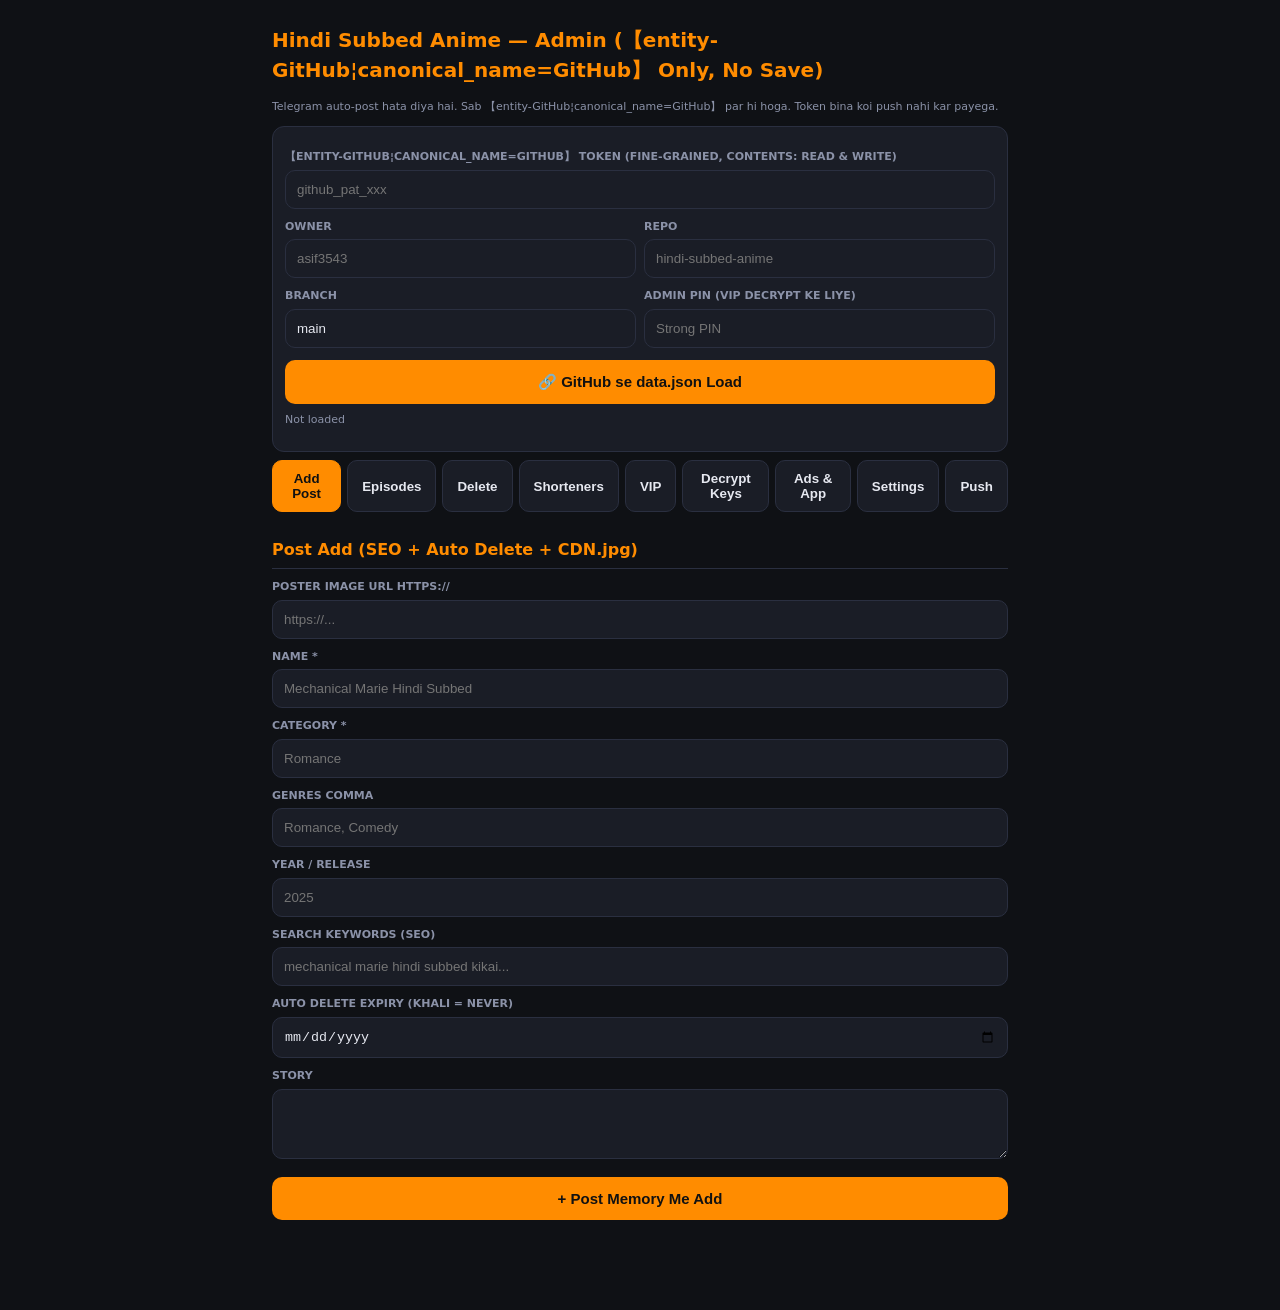
==== admin.html @ 1129910f "Create admin.html" ====
<!DOCTYPE html>
<html lang="hi"><head><meta charset="utf-8">
<meta name="viewport" content="width=device-width,initial-scale=1">
<title>Admin - Hindi Subbed Anime - 【entity-GitHub¦canonical_name=GitHub】 Only</title>
<meta name="robots" content="noindex, nofollow">
<style>
:root{--bg:#0f1115;--pn:#1a1d26;--ln:#2a2f40;--tx:#e6e8f0;--mu:#8b92a8;--ac:#ff8c00;--ok:#22c55e;--rd:#ef4444}
*{box-sizing:border-box}body{margin:0;background:var(--bg);color:var(--tx);font:14px/1.5 system-ui}
.w{max-width:760px;margin:auto;padding:12px 12px 90px}
h1{font-size:20px;color:var(--ac)}h2{font-size:16px;color:var(--ac);border-bottom:1px solid var(--ln);padding-bottom:6px;margin:18px 0 8px}
label{display:block;margin:10px 0 4px;color:var(--mu);font-size:11px;font-weight:700;text-transform:uppercase}
input,select,textarea{width:100%;background:var(--pn);border:1px solid var(--ln);color:var(--tx);border-radius:10px;padding:11px;outline:none}
textarea{min-height:70px}
button{border:0;border-radius:10px;padding:10px 14px;font-weight:700;cursor:pointer}
.btn{background:var(--pn);border:1px solid var(--ln);color:var(--tx)}
.btn.on{background:var(--ac);color:#111;border-color:var(--ac)}
.go{background:var(--ac);color:#111;width:100%;margin-top:12px;padding:13px;font-size:15px}
.go2{background:var(--ok);color:#111;width:100%;margin-top:12px;padding:14px}
.danger{background:transparent;color:var(--rd);border:1px solid var(--rd);padding:6px 10px;font-size:12px}
.grid2{display:grid;grid-template-columns:1fr 1fr;gap:8px}
.row{display:flex;justify-content:space-between;align-items:center;gap:8px;padding:10px;border:1px solid var(--ln);background:var(--pn);border-radius:10px;margin-top:8px}
.tabs{display:flex;gap:6px;overflow-x:auto;padding:8px 0;position:sticky;top:0;background:var(--bg);z-index:5}
.p{display:none}.p.on{display:block}
#log{position:fixed;left:12px;right:12px;bottom:12px;background:#111;padding:12px;border-radius:12px;border:1px solid var(--ln);display:none;z-index:99;white-space:pre-wrap}
</style></head><body><div class="w">

<h1>Hindi Subbed Anime — Admin (【entity-GitHub¦canonical_name=GitHub】 Only, No Save)</h1>
<p style="color:var(--mu);font-size:11px">Telegram auto-post hata diya hai. Sab 【entity-GitHub¦canonical_name=GitHub】 par hi hoga. Token bina koi push nahi kar payega.</p>

<div style="background:var(--pn);border:1px solid var(--ln);border-radius:12px;padding:12px">
<label>【entity-GitHub¦canonical_name=GitHub】 Token (Fine-grained, Contents: Read & Write)</label>
<input id="ghTok" type="password" placeholder="github_pat_xxx">
<div class="grid2">
<div><label>Owner</label><input id="ghOwn" placeholder="asif3543"></div>
<div><label>Repo</label><input id="ghRepo" placeholder="hindi-subbed-anime"></div>
</div>
<div class="grid2">
<div><label>Branch</label><input id="ghBr" value="main"></div>
<div><label>Admin PIN (VIP decrypt ke liye)</label><input id="adPin" type="password" placeholder="Strong PIN"></div>
</div>
<button class="go" id="btnLoad" onclick="loadFromGithub()">🔗 GitHub se data.json Load</button>
<p id="status" style="color:var(--mu);font-size:11px;margin-top:8px">Not loaded</p>
</div>

<div class="tabs">
<button data-t="post" class="btn on" onclick="tab('post')">Add Post</button>
<button data-t="ep" class="btn" onclick="tab('ep')">Episodes</button>
<button data-t="del" class="btn" onclick="tab('del')">Delete</button>
<button data-t="sh" class="btn" onclick="tab('sh')">Shorteners</button>
<button data-t="vip" class="btn" onclick="tab('vip')">VIP</button>
<button data-t="dk" class="btn" onclick="tab('dk')">Decrypt Keys</button>
<button data-t="ads" class="btn" onclick="tab('ads')">Ads & App</button>
<button data-t="set" class="btn" onclick="tab('set')">Settings</button>
<button data-t="push" class="btn" onclick="tab('push')">Push</button>
</div>

<div class="p on" id="t-post">
<h2>Post Add (SEO + Auto Delete + CDN.jpg)</h2>
<label>Poster Image URL https://</label><input id="pImg" placeholder="https://...">
<label>Name *</label><input id="pName" placeholder="Mechanical Marie Hindi Subbed">
<label>Category *</label><input id="pCat" placeholder="Romance">
<label>Genres comma</label><input id="pGen" placeholder="Romance, Comedy">
<label>Year / Release</label><input id="pYr" placeholder="2025">
<label>Search Keywords (SEO)</label><input id="pKeys" placeholder="mechanical marie hindi subbed kikai...">
<label>Auto Delete Expiry (khali = never)</label><input id="pExp" type="date">
<label>Story</label><textarea id="pSt"></textarea>
<button class="go" onclick="addPost()">+ Post Memory Me Add</button>
<div id="plist"></div>
</div>

<div class="p" id="t-ep">
<h2>Episode Add (D1 Migration jaisa)</h2>
<input id="eSearch" placeholder="Search post..." oninput="renderEpSel()" style="margin-bottom:6px">
<select id="eP"></select>
<div class="grid2">
<div><label>Season</label><input id="eS" value="01"></div>
<div><label>Episode Label *</label><input id="eN" placeholder="01"></div>
</div>
<label>Quality</label><select id="eQl"><option>FHD</option><option selected>HD</option><option>SD</option></select>
<label>Play Link (optional)</label><input id="ePl" placeholder="https://...">
<label>Play Password (lock)</label><input id="ePw" placeholder="khali = no lock">
<label>Real Download Link * (public nahi jayega, pd encrypted banega)</label><input id="eDl" placeholder="https://drive.google.com/...">
<button class="go" id="btnEp" onclick="addEpisode()">+ Episode Add + Short Auto</button>
</div>

<div class="p" id="t-del">
<h2>Delete</h2>
<div id="dlist"></div>
</div>

<div class="p" id="t-sh">
<h2>Shorteners - Max 3 (Session only)</h2>
<div class="grid2">
<div><label>Domain</label><input id="sD" placeholder="gplinks.com"></div>
<div><label>API Key</label><input id="sK"></div>
</div>
<button class="go" onclick="addSh()">+ Add Shortener</button>
<div id="slist"></div>
</div>

<div class="p" id="t-vip">
<h2>VIP Pass</h2>
<div class="grid2">
<div><label>Gmail *</label><input id="vE" placeholder="user@gmail.com"></div>
<div><label>Passcode *</label><input id="vP"></div>
</div>
<label>Duration</label><select id="vD"><option value="30">30 din</option><option value="90">90 din</option><option value="365">1 saal</option></select>
<button class="go" onclick="addVip()">+ VIP Add</button>
<div id="vlist"></div>
</div>

<div class="p" id="t-dk">
<h2>Decrypt Keys (Paid Play Links)</h2>
<div class="grid2">
<div><label>Password</label><input id="dkPass"></div>
<div><label>Original Link</label><input id="dkLink" placeholder="https://..."></div>
</div>
<button class="go" onclick="addDk()">+ Add Decrypt Key</button>
<div id="dklist"></div>
</div>

<div class="p" id="t-ads">
<h2>Ads & App Link (Pop-up ads)</h2>
<label>Header Ad Code</label><textarea id="c_head"></textarea>
<label>Body Ad Code (Popunder)</label><textarea id="c_body"></textarea>
<label>Banner Ad Code</label><textarea id="c_ban"></textarea>
<label>APK Link</label><input id="c_apk" placeholder="https://...">
</div>

<div class="p" id="t-set">
<h2>Settings (Telegram post hata diya)</h2>
<label>Telegram Channel Link (display)</label><input id="c_tg" placeholder="https://t.me/...">
<label>Group Link</label><input id="c_gr">
<label>Website Link</label><input id="c_web">
<label>Instagram</label><input id="c_ig">
<label>YouTube</label><input id="c_yt">
<label>Site Name</label><input id="c_site" value="Hindi Subbed Anime">
</div>

<div class="p" id="t-push">
<h2>Push to GitHub - data/data.json</h2>
<p id="pushInfo" style="color:var(--mu);font-size:11px">Load -> Add -> Push</p>
<button class="go2" id="btnPush" onclick="pushToGithub()">🚀 Push Karo</button>
</div>

<div id="log"></div>
</div>

<script>
const $=id=>document.getElementById(id);
const esc=s=>String(s).replace(/[&<>"]/g,c=>({'&':'&amp;','<':'&lt;','>':'&gt;','"':'&quot;'}[c]));
let db={posts:[],vip:[],cfg:{},sh:[],paid:[]}, sha=null, vkCache=null;
const H=async s=>[...new Uint8Array(await crypto.subtle.digest('SHA-256',new TextEncoder().encode(s)))].map(b=>b.toString(16).padStart(2,'0')).join('');
async function getVk(){ const pin=$('adPin').value.trim(); if(!pin) throw new Error('PIN daalo'); if(vkCache) return vkCache; vkCache=await H(pin+'_ASI_VK_2024_SALT'); return vkCache; }
async function enc(t,p){ const e=new TextEncoder(); const s=crypto.getRandomValues(new Uint8Array(16)); const iv=crypto.getRandomValues(new Uint8Array(12)); const k=await crypto.subtle.deriveKey({name:'PBKDF2',salt:s,iterations:100000,hash:'SHA-256'},await crypto.subtle.importKey('raw',e.encode(p),'PBKDF2',false,['deriveKey']),{name:'AES-GCM',length:256},false,['encrypt']); const ct=new Uint8Array(await crypto.subtle.encrypt({name:'AES-GCM',iv},k,e.encode(t))); const all=new Uint8Array(s.length+iv.length+ct.length); all.set(s,0); all.set(iv,s.length); all.set(ct,s.length+iv.length); return btoa(String.fromCharCode(...all)); }
function log(t,ok=true){ const el=$('log'); el.textContent=t; el.style.display='block'; el.style.borderColor=ok?'#22c55e':'#ef4444'; setTimeout(()=>el.style.display='none',6000); }
function tab(t){ document.querySelectorAll('.p').forEach(e=>e.classList.toggle('on',e.id==='t-'+t)); document.querySelectorAll('.tabs button').forEach(b=>b.classList.toggle('on',b.dataset.t===t)); }
async function loadFromGithub(){
  const tok=$('ghTok').value.trim(), own=$('ghOwn').value.trim(), repo=$('ghRepo').value.trim(), br=$('ghBr').value.trim()||'main';
  if(!tok||!own||!repo) return log('Token Owner Repo bharo',false);
  $('btnLoad').disabled=true; $('status').textContent='Loading...';
  try{
    const r=await fetch(`https://api.github.com/repos/${own}/${repo}/contents/data/data.json?ref=${br}`,{headers:{Authorization:`Bearer ${tok}`,Accept:'application/vnd.github.v3+json'}});
    if(r.status===404){ db={posts:[],vip:[],cfg:{},sh:[],paid:[]}; sha=null; $('status').textContent='data/data.json nahi mila, naya banega'; log('Fresh start'); }
    else{ if(!r.ok) throw new Error(await r.text()); const j=await r.json(); sha=j.sha; const raw=atob(j.content.replace(/\n/g,'')); const content=JSON.parse(decodeURIComponent(escape(raw))); db.posts=content.posts||[]; db.vip=content.vip||[]; db.cfg=content.cfg||{}; db.paid=content.paid||[]; ['head','body','ban','apk','tg','gr','web','ig','yt','site'].forEach(k=>{ if($('c_'+k)) $('c_'+k).value=db.cfg[k]||''; }); $('status').textContent=`Loaded ${db.posts.length} posts`; log('Loaded'); }
  }catch(e){ log('Fail: '+e.message,false); } $('btnLoad').disabled=false; renderAll();
}
function renderAll(){ $('plist').innerHTML=db.posts.map(p=>`<div class="row"><div><b>${esc(p.name)}</b><br><small>${esc(p.cat)} • ${p.eps.length} eps</small></div></div>`).join(''); renderEpSel(); }
function renderEpSel(){ const q=$('eSearch')?$('eSearch').value.toLowerCase():''; const filtered=db.posts.filter(p=>p.name.toLowerCase().includes(q)); $('eP').innerHTML=filtered.map(p=>`<option value="${p.id}">${esc(p.name)}</option>`).join(''); }
function addSh(){ const d=$('sD').value.trim().replace(/^https?:\/\//,'').replace(/\/.*/,''); const k=$('sK').value.trim(); if(!d||!k) return log('Domain+Key',false); if(db.sh.length>=3) return log('Max 3',false); db.sh.push({d,k}); $('sD').value=$('sK').value=''; log('Added'); }
function addPost(){
  const name=$('pName').value.trim(); if(!name) return log('Name required',false);
  const exp=$('pExp').value? new Date($('pExp').value).getTime() : 0;
  db.posts.unshift({id:Date.now().toString(36),img:$('pImg').value.trim(),name,cat:$('pCat').value.trim(),gen:$('pGen').value.split(',').map(s=>s.trim()).filter(Boolean),yr:$('pYr').value.trim(),keywords:$('pKeys').value.trim(),expiry:exp,story:$('pSt').value.trim(),updated:Date.now(),eps:[]});
  log('Post added'); renderAll();
}
async function addEpisode(){
  const post=db.posts.find(x=>x.id===$('eP').value); if(!post) return log('Post select karo',false);
  const real=$('eDl').value.trim(); if(!real) return log('Real DL daalo',false);
  if(!db.sh.length) return log('Shortener add karo pehle',false);
  const vk=await getVk();
  const shorts=[];
  for(const s of db.sh){ try{ const r=await fetch(`https://${s.d}/api?api=${encodeURIComponent(s.k)}&url=${encodeURIComponent('https://'+location.host+'/verify.html?ep='+Date.now())}`); const j=await r.json(); const l=j.shortenedUrl||j.short_url; if(l) shorts.push(l); }catch(e){} }
  const pd=await enc(real, await H('Hindi Subbed Anime_VK_BULLETPROOF_2024'));
  let play=$('ePl').value.trim(), lock=0; if(play && $('ePw').value.trim()){ play=await enc(play, $('ePw').value.trim()); lock=1; }
  post.eps.push({id:Date.now().toString(36),s:$('eS').value.trim()||'01',n:$('eN').value.trim(),q:$('eQl').value,play,lock,pd,short:shorts.length?shorts:['https://gplinks.com/demo']});
  log('Episode added'); $('eN').value=$('eDl').value='';
}
async function addVip(){ const email=$('vE').value.trim().toLowerCase(), pass=$('vP').value.trim(); if(!email||!pass) return log('Gmail+Passcode',false); const vk=await getVk(); const k=await enc(vk, pass); const h=await H(pass); db.vip.push({email,h,k,exp:Date.now()+parseInt($('vD').value)*86400000}); log('VIP added'); }
function addDk(){ const p=$('dkPass').value.trim(), l=$('dkLink').value.trim(); if(!p||!l) return log('Pass+Link',false); db.paid.push({password:p,original_link:l}); log('Decrypt key added'); }
async function pushToGithub(){
  const tok=$('ghTok').value.trim(), own=$('ghOwn').value.trim(), repo=$('ghRepo').value.trim(), br=$('ghBr').value.trim()||'main';
  if(!tok||!own||!repo) return log('GitHub details bharo',false);
  ['head','body','ban','apk','tg','gr','web','ig','yt','site'].forEach(k=>{ const el=$('c_'+k); if(el) db.cfg[k]=el.value.trim(); });
  $('btnPush').disabled=true; log('Pushing...',true);
  try{
    const pub={posts:db.posts.map(p=>{ const {eps,...rest}=p; return {...rest, eps: eps.map(({dl,...e})=>e)}; }), vip:db.vip, cfg:db.cfg, paid:db.paid};
    const jsonStr=JSON.stringify(pub,null,2);
    const content=btoa(unescape(encodeURIComponent(jsonStr)));
    const body={message:`update ${new Date().toISOString()}`,content,branch:br}; if(sha) body.sha=sha;
    const r=await fetch(`https://api.github.com/repos/${own}/${repo}/contents/data/data.json`,{method:'PUT',headers:{Authorization:`Bearer ${tok}`,Accept:'application/vnd.github.v3+json'},body:JSON.stringify(body)});
    if(!r.ok) throw new Error(await r.text()); const j=await r.json(); sha=j.content.sha; log(`Pushed SHA ${sha.slice(0,7)}`,true);
  }catch(e){ log('Push fail: '+e.message,false); } $('btnPush').disabled=false;
}
</script></body></html>
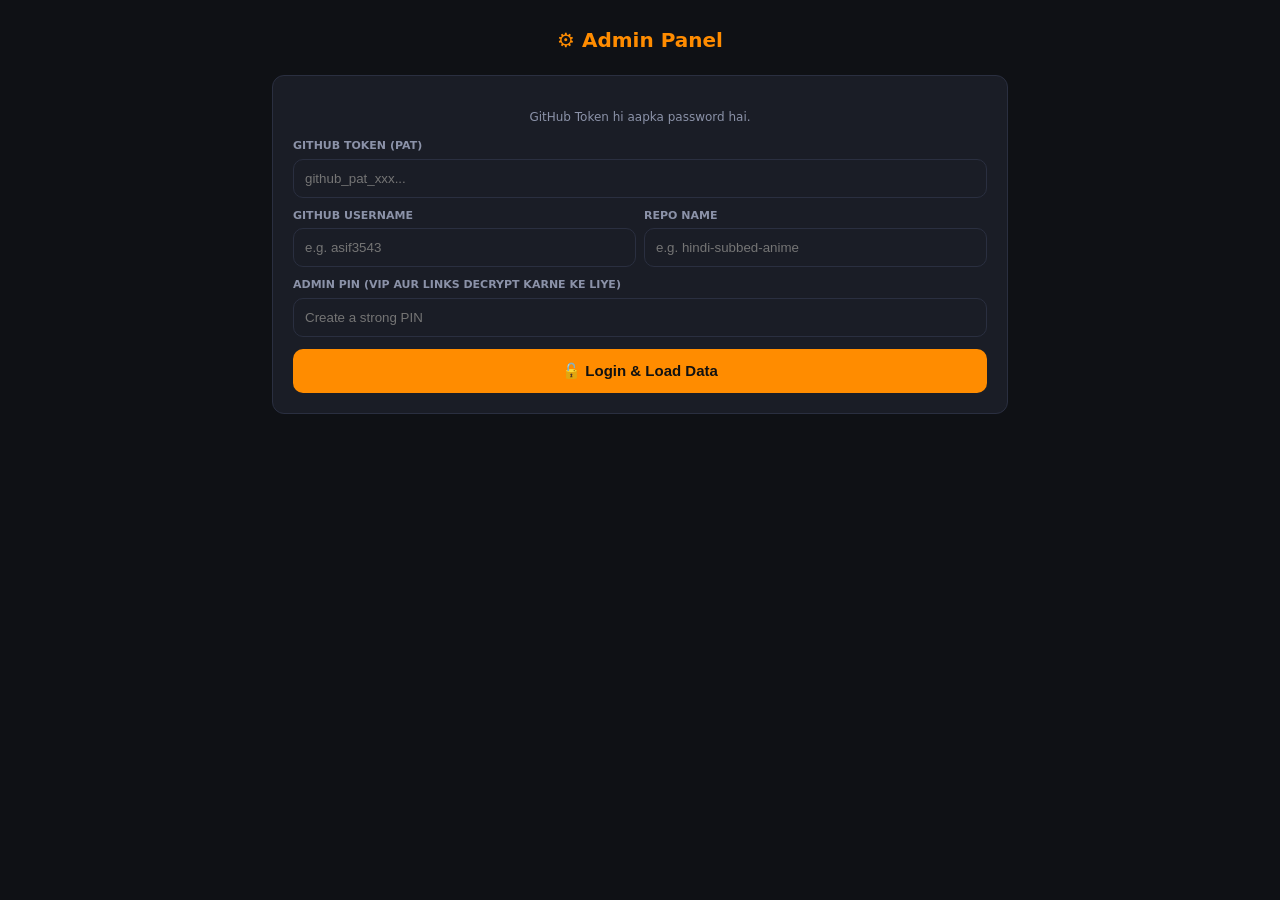
==== commit 15b45759: "Update admin.html" ====
--- a/admin.html
+++ b/admin.html
@@ -1,13 +1,14 @@
 <!DOCTYPE html>
 <html lang="hi"><head><meta charset="utf-8">
 <meta name="viewport" content="width=device-width,initial-scale=1">
-<title>Admin - Hindi Subbed Anime - 【entity-GitHub¦canonical_name=GitHub】 Only</title>
+<title>Admin - Hindi Subbed</title>
 <meta name="robots" content="noindex, nofollow">
 <style>
 :root{--bg:#0f1115;--pn:#1a1d26;--ln:#2a2f40;--tx:#e6e8f0;--mu:#8b92a8;--ac:#ff8c00;--ok:#22c55e;--rd:#ef4444}
 *{box-sizing:border-box}body{margin:0;background:var(--bg);color:var(--tx);font:14px/1.5 system-ui}
 .w{max-width:760px;margin:auto;padding:12px 12px 90px}
-h1{font-size:20px;color:var(--ac)}h2{font-size:16px;color:var(--ac);border-bottom:1px solid var(--ln);padding-bottom:6px;margin:18px 0 8px}
+h1{font-size:20px;color:var(--ac);text-align:center;}
+h2{font-size:16px;color:var(--ac);border-bottom:1px solid var(--ln);padding-bottom:6px;margin:18px 0 8px}
 label{display:block;margin:10px 0 4px;color:var(--mu);font-size:11px;font-weight:700;text-transform:uppercase}
 input,select,textarea{width:100%;background:var(--pn);border:1px solid var(--ln);color:var(--tx);border-radius:10px;padding:11px;outline:none}
 textarea{min-height:70px}
@@ -16,131 +17,119 @@
 .btn.on{background:var(--ac);color:#111;border-color:var(--ac)}
 .go{background:var(--ac);color:#111;width:100%;margin-top:12px;padding:13px;font-size:15px}
 .go2{background:var(--ok);color:#111;width:100%;margin-top:12px;padding:14px}
-.danger{background:transparent;color:var(--rd);border:1px solid var(--rd);padding:6px 10px;font-size:12px}
 .grid2{display:grid;grid-template-columns:1fr 1fr;gap:8px}
 .row{display:flex;justify-content:space-between;align-items:center;gap:8px;padding:10px;border:1px solid var(--ln);background:var(--pn);border-radius:10px;margin-top:8px}
 .tabs{display:flex;gap:6px;overflow-x:auto;padding:8px 0;position:sticky;top:0;background:var(--bg);z-index:5}
 .p{display:none}.p.on{display:block}
-#log{position:fixed;left:12px;right:12px;bottom:12px;background:#111;padding:12px;border-radius:12px;border:1px solid var(--ln);display:none;z-index:99;white-space:pre-wrap}
+#log{position:fixed;left:12px;right:12px;bottom:12px;background:#111;padding:12px;border-radius:12px;border:1px solid var(--ln);display:none;z-index:99;white-space:pre-wrap;text-align:center;font-weight:bold;}
+#appBody{display:none;}
 </style></head><body><div class="w">
 
-<h1>Hindi Subbed Anime — Admin (【entity-GitHub¦canonical_name=GitHub】 Only, No Save)</h1>
-<p style="color:var(--mu);font-size:11px">Telegram auto-post hata diya hai. Sab 【entity-GitHub¦canonical_name=GitHub】 par hi hoga. Token bina koi push nahi kar payega.</p>
-
-<div style="background:var(--pn);border:1px solid var(--ln);border-radius:12px;padding:12px">
-<label>【entity-GitHub¦canonical_name=GitHub】 Token (Fine-grained, Contents: Read & Write)</label>
-<input id="ghTok" type="password" placeholder="github_pat_xxx">
-<div class="grid2">
-<div><label>Owner</label><input id="ghOwn" placeholder="asif3543"></div>
-<div><label>Repo</label><input id="ghRepo" placeholder="hindi-subbed-anime"></div>
+<h1>⚙️ Admin Panel</h1>
+
+<!-- LOGIN SECTION -->
+<div id="loginSection" style="background:var(--pn);border:1px solid var(--ln);border-radius:12px;padding:20px;margin-top:20px;">
+  <p style="color:var(--mu);font-size:12px;text-align:center">GitHub Token hi aapka password hai.</p>
+  <label>GitHub Token (PAT)</label>
+  <input id="ghTok" type="password" placeholder="github_pat_xxx...">
+  <div class="grid2">
+    <div><label>GitHub Username</label><input id="ghOwn" placeholder="e.g. asif3543"></div>
+    <div><label>Repo Name</label><input id="ghRepo" placeholder="e.g. hindi-subbed-anime"></div>
+  </div>
+  <label>Admin PIN (VIP aur Links Decrypt karne ke liye)</label>
+  <input id="adPin" type="password" placeholder="Create a strong PIN">
+  
+  <button class="go" id="btnLoad" onclick="loadFromGithub()">🔓 Login & Load Data</button>
 </div>
-<div class="grid2">
-<div><label>Branch</label><input id="ghBr" value="main"></div>
-<div><label>Admin PIN (VIP decrypt ke liye)</label><input id="adPin" type="password" placeholder="Strong PIN"></div>
-</div>
-<button class="go" id="btnLoad" onclick="loadFromGithub()">🔗 GitHub se data.json Load</button>
-<p id="status" style="color:var(--mu);font-size:11px;margin-top:8px">Not loaded</p>
-</div>
-
-<div class="tabs">
-<button data-t="post" class="btn on" onclick="tab('post')">Add Post</button>
-<button data-t="ep" class="btn" onclick="tab('ep')">Episodes</button>
-<button data-t="del" class="btn" onclick="tab('del')">Delete</button>
-<button data-t="sh" class="btn" onclick="tab('sh')">Shorteners</button>
-<button data-t="vip" class="btn" onclick="tab('vip')">VIP</button>
-<button data-t="dk" class="btn" onclick="tab('dk')">Decrypt Keys</button>
-<button data-t="ads" class="btn" onclick="tab('ads')">Ads & App</button>
-<button data-t="set" class="btn" onclick="tab('set')">Settings</button>
-<button data-t="push" class="btn" onclick="tab('push')">Push</button>
-</div>
-
-<div class="p on" id="t-post">
-<h2>Post Add (SEO + Auto Delete + CDN.jpg)</h2>
-<label>Poster Image URL https://</label><input id="pImg" placeholder="https://...">
-<label>Name *</label><input id="pName" placeholder="Mechanical Marie Hindi Subbed">
-<label>Category *</label><input id="pCat" placeholder="Romance">
-<label>Genres comma</label><input id="pGen" placeholder="Romance, Comedy">
-<label>Year / Release</label><input id="pYr" placeholder="2025">
-<label>Search Keywords (SEO)</label><input id="pKeys" placeholder="mechanical marie hindi subbed kikai...">
-<label>Auto Delete Expiry (khali = never)</label><input id="pExp" type="date">
-<label>Story</label><textarea id="pSt"></textarea>
-<button class="go" onclick="addPost()">+ Post Memory Me Add</button>
-<div id="plist"></div>
-</div>
-
-<div class="p" id="t-ep">
-<h2>Episode Add (D1 Migration jaisa)</h2>
-<input id="eSearch" placeholder="Search post..." oninput="renderEpSel()" style="margin-bottom:6px">
-<select id="eP"></select>
-<div class="grid2">
-<div><label>Season</label><input id="eS" value="01"></div>
-<div><label>Episode Label *</label><input id="eN" placeholder="01"></div>
-</div>
-<label>Quality</label><select id="eQl"><option>FHD</option><option selected>HD</option><option>SD</option></select>
-<label>Play Link (optional)</label><input id="ePl" placeholder="https://...">
-<label>Play Password (lock)</label><input id="ePw" placeholder="khali = no lock">
-<label>Real Download Link * (public nahi jayega, pd encrypted banega)</label><input id="eDl" placeholder="https://drive.google.com/...">
-<button class="go" id="btnEp" onclick="addEpisode()">+ Episode Add + Short Auto</button>
-</div>
-
-<div class="p" id="t-del">
-<h2>Delete</h2>
-<div id="dlist"></div>
-</div>
-
-<div class="p" id="t-sh">
-<h2>Shorteners - Max 3 (Session only)</h2>
-<div class="grid2">
-<div><label>Domain</label><input id="sD" placeholder="gplinks.com"></div>
-<div><label>API Key</label><input id="sK"></div>
-</div>
-<button class="go" onclick="addSh()">+ Add Shortener</button>
-<div id="slist"></div>
-</div>
-
-<div class="p" id="t-vip">
-<h2>VIP Pass</h2>
-<div class="grid2">
-<div><label>Gmail *</label><input id="vE" placeholder="user@gmail.com"></div>
-<div><label>Passcode *</label><input id="vP"></div>
-</div>
-<label>Duration</label><select id="vD"><option value="30">30 din</option><option value="90">90 din</option><option value="365">1 saal</option></select>
-<button class="go" onclick="addVip()">+ VIP Add</button>
-<div id="vlist"></div>
-</div>
-
-<div class="p" id="t-dk">
-<h2>Decrypt Keys (Paid Play Links)</h2>
-<div class="grid2">
-<div><label>Password</label><input id="dkPass"></div>
-<div><label>Original Link</label><input id="dkLink" placeholder="https://..."></div>
-</div>
-<button class="go" onclick="addDk()">+ Add Decrypt Key</button>
-<div id="dklist"></div>
-</div>
-
-<div class="p" id="t-ads">
-<h2>Ads & App Link (Pop-up ads)</h2>
-<label>Header Ad Code</label><textarea id="c_head"></textarea>
-<label>Body Ad Code (Popunder)</label><textarea id="c_body"></textarea>
-<label>Banner Ad Code</label><textarea id="c_ban"></textarea>
-<label>APK Link</label><input id="c_apk" placeholder="https://...">
-</div>
-
-<div class="p" id="t-set">
-<h2>Settings (Telegram post hata diya)</h2>
-<label>Telegram Channel Link (display)</label><input id="c_tg" placeholder="https://t.me/...">
-<label>Group Link</label><input id="c_gr">
-<label>Website Link</label><input id="c_web">
-<label>Instagram</label><input id="c_ig">
-<label>YouTube</label><input id="c_yt">
-<label>Site Name</label><input id="c_site" value="Hindi Subbed Anime">
-</div>
-
-<div class="p" id="t-push">
-<h2>Push to GitHub - data/data.json</h2>
-<p id="pushInfo" style="color:var(--mu);font-size:11px">Load -> Add -> Push</p>
-<button class="go2" id="btnPush" onclick="pushToGithub()">🚀 Push Karo</button>
+
+<!-- MAIN ADMIN AREA (Hidden until logged in) -->
+<div id="appBody">
+  <div class="tabs">
+    <button data-t="post" class="btn on" onclick="tab('post')">Add Post</button>
+    <button data-t="ep" class="btn" onclick="tab('ep')">Episodes</button>
+    <button data-t="del" class="btn" onclick="tab('del')">Delete</button>
+    <button data-t="sh" class="btn" onclick="tab('sh')">Shorteners</button>
+    <button data-t="vip" class="btn" onclick="tab('vip')">VIP</button>
+    <button data-t="ads" class="btn" onclick="tab('ads')">Ads & App</button>
+    <button data-t="set" class="btn" onclick="tab('set')">Settings</button>
+    <button data-t="push" class="btn" onclick="tab('push')" style="background:var(--ok);color:#111">🚀 Push</button>
+  </div>
+
+  <div class="p on" id="t-post">
+    <h2>Post Add</h2>
+    <label>Poster Image URL</label><input id="pImg" placeholder="https://...">
+    <label>Anime Name *</label><input id="pName" placeholder="Solo Leveling Hindi Sub">
+    <label>Category *</label><input id="pCat" placeholder="Action">
+    <label>Genres (comma separated)</label><input id="pGen" placeholder="Action, Fantasy">
+    <label>Release Year</label><input id="pYr" placeholder="2024">
+    <label>Story</label><textarea id="pSt"></textarea>
+    <button class="go" onclick="addPost()">+ Add Post</button>
+    <div id="plist"></div>
+  </div>
+
+  <div class="p" id="t-ep">
+    <h2>Add Episode</h2>
+    <input id="eSearch" placeholder="Search post..." oninput="renderEpSel()" style="margin-bottom:6px">
+    <select id="eP"></select>
+    <div class="grid2">
+      <div><label>Season</label><input id="eS" value="01"></div>
+      <div><label>Episode No *</label><input id="eN" placeholder="01"></div>
+    </div>
+    <label>Quality</label><select id="eQl"><option>FHD</option><option selected>HD</option><option>SD</option></select>
+    <label>Play Link (Optional)</label><input id="ePl" placeholder="https://...">
+    <label>Play Password (Optional)</label><input id="ePw" placeholder="Leave blank if no lock">
+    <label>Real Download Link (Google Drive etc.) *</label><input id="eDl" placeholder="https://...">
+    <button class="go" id="btnEp" onclick="addEpisode()">+ Add Episode (Auto Shortener)</button>
+  </div>
+
+  <div class="p" id="t-del">
+    <h2>Delete Posts</h2>
+    <div id="dlist"></div>
+  </div>
+
+  <div class="p" id="t-sh">
+    <h2>Shorteners</h2>
+    <div class="grid2">
+      <div><label>Domain</label><input id="sD" placeholder="gplinks.com"></div>
+      <div><label>API Key</label><input id="sK"></div>
+    </div>
+    <button class="go" onclick="addSh()">+ Add Shortener</button>
+    <div id="slist"></div>
+  </div>
+
+  <div class="p" id="t-vip">
+    <h2>Create VIP Pass</h2>
+    <div class="grid2">
+      <div><label>User Gmail *</label><input id="vE" placeholder="user@gmail.com"></div>
+      <div><label>Passcode *</label><input id="vP"></div>
+    </div>
+    <label>Duration</label><select id="vD"><option value="30">30 Days</option><option value="90">90 Days</option><option value="365">1 Year</option></select>
+    <button class="go" onclick="addVip()">+ Add VIP User</button>
+    <div id="vlist"></div>
+  </div>
+
+  <div class="p" id="t-ads">
+    <h2>Ads & APK Link</h2>
+    <label>Header Ad Code</label><textarea id="c_head"></textarea>
+    <label>Body Ad (Popunder)</label><textarea id="c_body"></textarea>
+    <label>Banner Ad (iframe)</label><textarea id="c_ban"></textarea>
+    <label>App APK Link</label><input id="c_apk" placeholder="https://...">
+  </div>
+
+  <div class="p" id="t-set">
+    <h2>Site Settings</h2>
+    <label>Telegram Channel Link</label><input id="c_tg" placeholder="https://t.me/...">
+    <label>Telegram Group</label><input id="c_gr">
+    <label>Website URL</label><input id="c_web">
+    <label>Site Name</label><input id="c_site" value="Hindi Subbed Anime">
+  </div>
+
+  <div class="p" id="t-push">
+    <h2>Save Changes to Live Site</h2>
+    <p style="color:var(--mu);font-size:12px">Jab aap posts add kar lein, toh yahan se PUSH dabayein taaki site live update ho jaye.</p>
+    <button class="go2" id="btnPush" onclick="pushToGithub()">🚀 Push to GitHub (Save Data)</button>
+  </div>
+
 </div>
 
 <div id="log"></div>
@@ -151,55 +140,103 @@
 const esc=s=>String(s).replace(/[&<>"]/g,c=>({'&':'&amp;','<':'&lt;','>':'&gt;','"':'&quot;'}[c]));
 let db={posts:[],vip:[],cfg:{},sh:[],paid:[]}, sha=null, vkCache=null;
 const H=async s=>[...new Uint8Array(await crypto.subtle.digest('SHA-256',new TextEncoder().encode(s)))].map(b=>b.toString(16).padStart(2,'0')).join('');
-async function getVk(){ const pin=$('adPin').value.trim(); if(!pin) throw new Error('PIN daalo'); if(vkCache) return vkCache; vkCache=await H(pin+'_ASI_VK_2024_SALT'); return vkCache; }
+async function getVk(){ const pin=$('adPin').value.trim(); if(!pin) throw new Error('PIN required'); if(vkCache) return vkCache; vkCache=await H(pin+'_ASI_VK_2024_SALT'); return vkCache; }
 async function enc(t,p){ const e=new TextEncoder(); const s=crypto.getRandomValues(new Uint8Array(16)); const iv=crypto.getRandomValues(new Uint8Array(12)); const k=await crypto.subtle.deriveKey({name:'PBKDF2',salt:s,iterations:100000,hash:'SHA-256'},await crypto.subtle.importKey('raw',e.encode(p),'PBKDF2',false,['deriveKey']),{name:'AES-GCM',length:256},false,['encrypt']); const ct=new Uint8Array(await crypto.subtle.encrypt({name:'AES-GCM',iv},k,e.encode(t))); const all=new Uint8Array(s.length+iv.length+ct.length); all.set(s,0); all.set(iv,s.length); all.set(ct,s.length+iv.length); return btoa(String.fromCharCode(...all)); }
-function log(t,ok=true){ const el=$('log'); el.textContent=t; el.style.display='block'; el.style.borderColor=ok?'#22c55e':'#ef4444'; setTimeout(()=>el.style.display='none',6000); }
+function log(t,ok=true){ const el=$('log'); el.textContent=t; el.style.display='block'; el.style.borderColor=ok?'#22c55e':'#ef4444'; setTimeout(()=>el.style.display='none',4000); }
 function tab(t){ document.querySelectorAll('.p').forEach(e=>e.classList.toggle('on',e.id==='t-'+t)); document.querySelectorAll('.tabs button').forEach(b=>b.classList.toggle('on',b.dataset.t===t)); }
+
+// Load Data
 async function loadFromGithub(){
-  const tok=$('ghTok').value.trim(), own=$('ghOwn').value.trim(), repo=$('ghRepo').value.trim(), br=$('ghBr').value.trim()||'main';
-  if(!tok||!own||!repo) return log('Token Owner Repo bharo',false);
-  $('btnLoad').disabled=true; $('status').textContent='Loading...';
+  const tok=$('ghTok').value.trim(), own=$('ghOwn').value.trim(), repo=$('ghRepo').value.trim(), pin=$('adPin').value.trim();
+  if(!tok||!own||!repo||!pin) return log('Saari details aur PIN daaliye',false);
+  $('btnLoad').disabled=true; $('btnLoad').textContent='Verifying...';
   try{
-    const r=await fetch(`https://api.github.com/repos/${own}/${repo}/contents/data/data.json?ref=${br}`,{headers:{Authorization:`Bearer ${tok}`,Accept:'application/vnd.github.v3+json'}});
-    if(r.status===404){ db={posts:[],vip:[],cfg:{},sh:[],paid:[]}; sha=null; $('status').textContent='data/data.json nahi mila, naya banega'; log('Fresh start'); }
-    else{ if(!r.ok) throw new Error(await r.text()); const j=await r.json(); sha=j.sha; const raw=atob(j.content.replace(/\n/g,'')); const content=JSON.parse(decodeURIComponent(escape(raw))); db.posts=content.posts||[]; db.vip=content.vip||[]; db.cfg=content.cfg||{}; db.paid=content.paid||[]; ['head','body','ban','apk','tg','gr','web','ig','yt','site'].forEach(k=>{ if($('c_'+k)) $('c_'+k).value=db.cfg[k]||''; }); $('status').textContent=`Loaded ${db.posts.length} posts`; log('Loaded'); }
-  }catch(e){ log('Fail: '+e.message,false); } $('btnLoad').disabled=false; renderAll();
-}
-function renderAll(){ $('plist').innerHTML=db.posts.map(p=>`<div class="row"><div><b>${esc(p.name)}</b><br><small>${esc(p.cat)} • ${p.eps.length} eps</small></div></div>`).join(''); renderEpSel(); }
-function renderEpSel(){ const q=$('eSearch')?$('eSearch').value.toLowerCase():''; const filtered=db.posts.filter(p=>p.name.toLowerCase().includes(q)); $('eP').innerHTML=filtered.map(p=>`<option value="${p.id}">${esc(p.name)}</option>`).join(''); }
-function addSh(){ const d=$('sD').value.trim().replace(/^https?:\/\//,'').replace(/\/.*/,''); const k=$('sK').value.trim(); if(!d||!k) return log('Domain+Key',false); if(db.sh.length>=3) return log('Max 3',false); db.sh.push({d,k}); $('sD').value=$('sK').value=''; log('Added'); }
+    const r=await fetch(`https://api.github.com/repos/${own}/${repo}/contents/data/data.json`,{headers:{Authorization:`Bearer ${tok}`,Accept:'application/vnd.github.v3+json'}});
+    if(r.status===404){ db={posts:[],vip:[],cfg:{},sh:[],paid:[]}; sha=null; log('Fresh start. Ready!'); }
+    else{ 
+      if(!r.ok) throw new Error("Invalid GitHub Token ya Repo Name"); 
+      const j=await r.json(); sha=j.sha; 
+      const raw=atob(j.content.replace(/\n/g,'')); const content=JSON.parse(decodeURIComponent(escape(raw))); 
+      db.posts=content.posts||[]; db.vip=content.vip||[]; db.cfg=content.cfg||{}; db.sh=content.sh||[];
+      ['head','body','ban','apk','tg','gr','web','site'].forEach(k=>{ if($('c_'+k)) $('c_'+k).value=db.cfg[k]||''; }); 
+      log(`Login Success! ${db.posts.length} posts loaded`); 
+    }
+    // Show Dashboard
+    $('loginSection').style.display='none';
+    $('appBody').style.display='block';
+    renderAll();
+  }catch(e){ log('Login Fail: '+e.message,false); $('btnLoad').textContent='🔓 Login & Load Data'; } 
+  $('btnLoad').disabled=false; 
+}
+
+function renderAll(){ 
+  $('plist').innerHTML=db.posts.map(p=>`<div class="row"><div><b>${esc(p.name)}</b><br><small>${p.eps.length} eps</small></div></div>`).join(''); 
+  renderEpSel(); 
+  $('dlist').innerHTML=db.posts.map((p,i)=>`<div class="row"><div>${esc(p.name)}</div><button class="danger" onclick="delPost(${i})">Delete</button></div>`).join('');
+  $('slist').innerHTML=db.sh.map((s,i)=>`<div class="row"><div>${esc(s.d)}</div><button class="danger" onclick="db.sh.splice(${i},1);renderAll()">Del</button></div>`).join('');
+}
+function renderEpSel(){ const q=$('eSearch').value.toLowerCase(); const filtered=db.posts.filter(p=>p.name.toLowerCase().includes(q)); $('eP').innerHTML=filtered.map(p=>`<option value="${p.id}">${esc(p.name)}</option>`).join(''); }
+
+function delPost(i){ if(confirm('Delete?')){ db.posts.splice(i,1); renderAll(); log('Deleted'); } }
+function addSh(){ const d=$('sD').value.trim().replace(/^https?:\/\//,'').replace(/\/.*/,''); const k=$('sK').value.trim(); if(!d||!k) return; db.sh.push({d,k}); $('sD').value=$('sK').value=''; renderAll(); log('Added'); }
+
 function addPost(){
   const name=$('pName').value.trim(); if(!name) return log('Name required',false);
-  const exp=$('pExp').value? new Date($('pExp').value).getTime() : 0;
-  db.posts.unshift({id:Date.now().toString(36),img:$('pImg').value.trim(),name,cat:$('pCat').value.trim(),gen:$('pGen').value.split(',').map(s=>s.trim()).filter(Boolean),yr:$('pYr').value.trim(),keywords:$('pKeys').value.trim(),expiry:exp,story:$('pSt').value.trim(),updated:Date.now(),eps:[]});
-  log('Post added'); renderAll();
-}
+  db.posts.unshift({id:Date.now().toString(36),img:$('pImg').value.trim(),name,cat:$('pCat').value.trim(),gen:$('pGen').value.split(',').map(s=>s.trim()).filter(Boolean),yr:$('pYr').value.trim(),story:$('pSt').value.trim(),updated:Date.now(),eps:[]});
+  $('pName').value=''; log('Post added'); renderAll();
+}
+
+// FIX: Shortener URL Generation logic
 async function addEpisode(){
   const post=db.posts.find(x=>x.id===$('eP').value); if(!post) return log('Post select karo',false);
   const real=$('eDl').value.trim(); if(!real) return log('Real DL daalo',false);
   if(!db.sh.length) return log('Shortener add karo pehle',false);
+  
+  $('btnEp').textContent = 'Generating Links...';
+  
+  const epId = Date.now().toString(36);
+  const baseUrl = window.location.href.split('/').slice(0,-1).join('/');
+  // VERY IMPORTANT FIX: Target URL with id, ep, and done=1
+  const targetUrl = `${baseUrl}/verify.html?id=${post.id}&ep=${epId}&done=1`;
+  
+  const shorts=[];
+  for(const s of db.sh){ 
+    try{ 
+      const r=await fetch(`https://${s.d}/api?api=${encodeURIComponent(s.k)}&url=${encodeURIComponent(targetUrl)}`); 
+      const j=await r.json(); const l=j.shortenedUrl||j.short_url; 
+      if(l) shorts.push(l); 
+    }catch(e){} 
+  }
+  
+  if(!shorts.length) { $('btnEp').textContent = '+ Add Episode'; return log('Shortener API fail',false); }
+
   const vk=await getVk();
-  const shorts=[];
-  for(const s of db.sh){ try{ const r=await fetch(`https://${s.d}/api?api=${encodeURIComponent(s.k)}&url=${encodeURIComponent('https://'+location.host+'/verify.html?ep='+Date.now())}`); const j=await r.json(); const l=j.shortenedUrl||j.short_url; if(l) shorts.push(l); }catch(e){} }
   const pd=await enc(real, await H('Hindi Subbed Anime_VK_BULLETPROOF_2024'));
   let play=$('ePl').value.trim(), lock=0; if(play && $('ePw').value.trim()){ play=await enc(play, $('ePw').value.trim()); lock=1; }
-  post.eps.push({id:Date.now().toString(36),s:$('eS').value.trim()||'01',n:$('eN').value.trim(),q:$('eQl').value,play,lock,pd,short:shorts.length?shorts:['https://gplinks.com/demo']});
-  log('Episode added'); $('eN').value=$('eDl').value='';
-}
-async function addVip(){ const email=$('vE').value.trim().toLowerCase(), pass=$('vP').value.trim(); if(!email||!pass) return log('Gmail+Passcode',false); const vk=await getVk(); const k=await enc(vk, pass); const h=await H(pass); db.vip.push({email,h,k,exp:Date.now()+parseInt($('vD').value)*86400000}); log('VIP added'); }
-function addDk(){ const p=$('dkPass').value.trim(), l=$('dkLink').value.trim(); if(!p||!l) return log('Pass+Link',false); db.paid.push({password:p,original_link:l}); log('Decrypt key added'); }
+  
+  post.eps.push({id:epId, s:$('eS').value.trim()||'01', n:$('eN').value.trim(), q:$('eQl').value, play, lock, pd, short:shorts});
+  $('eN').value=$('eDl').value=''; $('btnEp').textContent = '+ Add Episode';
+  log('Episode Added Successfully!');
+}
+
+async function addVip(){ const email=$('vE').value.trim().toLowerCase(), pass=$('vP').value.trim(); if(!email||!pass) return; const vk=await getVk(); const k=await enc(vk, pass); const h=await H(pass); db.vip.push({email,h,k,exp:Date.now()+parseInt($('vD').value)*86400000}); log('VIP added'); }
+
 async function pushToGithub(){
-  const tok=$('ghTok').value.trim(), own=$('ghOwn').value.trim(), repo=$('ghRepo').value.trim(), br=$('ghBr').value.trim()||'main';
-  if(!tok||!own||!repo) return log('GitHub details bharo',false);
-  ['head','body','ban','apk','tg','gr','web','ig','yt','site'].forEach(k=>{ const el=$('c_'+k); if(el) db.cfg[k]=el.value.trim(); });
-  $('btnPush').disabled=true; log('Pushing...',true);
+  const tok=$('ghTok').value.trim(), own=$('ghOwn').value.trim(), repo=$('ghRepo').value.trim();
+  ['head','body','ban','apk','tg','gr','web','site'].forEach(k=>{ const el=$('c_'+k); if(el) db.cfg[k]=el.value.trim(); });
+  db.cfg.sh = db.sh; // Save shorteners in config
+  
+  $('btnPush').disabled=true; $('btnPush').textContent='Pushing...';
   try{
-    const pub={posts:db.posts.map(p=>{ const {eps,...rest}=p; return {...rest, eps: eps.map(({dl,...e})=>e)}; }), vip:db.vip, cfg:db.cfg, paid:db.paid};
+    const pub={posts:db.posts.map(p=>{ const {eps,...rest}=p; return {...rest, eps: eps.map(({dl,...e})=>e)}; }), vip:db.vip, cfg:db.cfg, sh:db.sh};
     const jsonStr=JSON.stringify(pub,null,2);
     const content=btoa(unescape(encodeURIComponent(jsonStr)));
-    const body={message:`update ${new Date().toISOString()}`,content,branch:br}; if(sha) body.sha=sha;
+    const body={message:`Site Update ${new Date().toISOString()}`,content}; if(sha) body.sha=sha;
+    
     const r=await fetch(`https://api.github.com/repos/${own}/${repo}/contents/data/data.json`,{method:'PUT',headers:{Authorization:`Bearer ${tok}`,Accept:'application/vnd.github.v3+json'},body:JSON.stringify(body)});
-    if(!r.ok) throw new Error(await r.text()); const j=await r.json(); sha=j.content.sha; log(`Pushed SHA ${sha.slice(0,7)}`,true);
-  }catch(e){ log('Push fail: '+e.message,false); } $('btnPush').disabled=false;
+    if(!r.ok) throw new Error(await r.text()); const j=await r.json(); sha=j.content.sha; 
+    log(`✅ Pushed to Live Site Successfully!`,true);
+  }catch(e){ log('Push fail: '+e.message,false); } 
+  $('btnPush').disabled=false; $('btnPush').textContent='🚀 Push to GitHub (Save Data)';
 }
 </script></body></html>
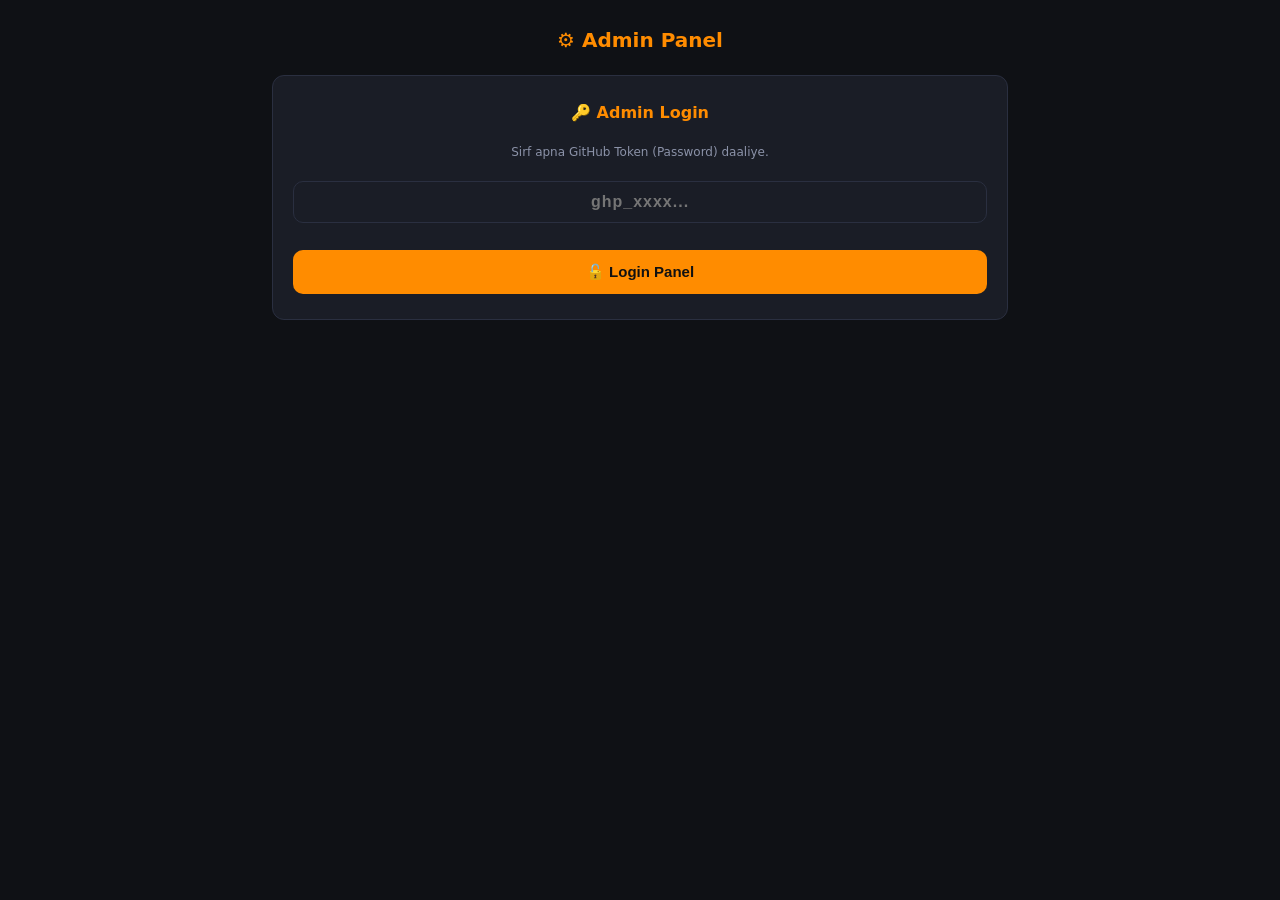
==== commit 1af087b2: "Update admin.html" ====
--- a/admin.html
+++ b/admin.html
@@ -27,22 +27,17 @@
 
 <h1>⚙️ Admin Panel</h1>
 
-<!-- LOGIN SECTION -->
-<div id="loginSection" style="background:var(--pn);border:1px solid var(--ln);border-radius:12px;padding:20px;margin-top:20px;">
-  <p style="color:var(--mu);font-size:12px;text-align:center">GitHub Token hi aapka password hai.</p>
-  <label>GitHub Token (PAT)</label>
-  <input id="ghTok" type="password" placeholder="github_pat_xxx...">
-  <div class="grid2">
-    <div><label>GitHub Username</label><input id="ghOwn" placeholder="e.g. asif3543"></div>
-    <div><label>Repo Name</label><input id="ghRepo" placeholder="e.g. hindi-subbed-anime"></div>
-  </div>
-  <label>Admin PIN (VIP aur Links Decrypt karne ke liye)</label>
-  <input id="adPin" type="password" placeholder="Create a strong PIN">
-  
-  <button class="go" id="btnLoad" onclick="loadFromGithub()">🔓 Login & Load Data</button>
+<!-- LOGIN SECTION (SIRF TOKEN) -->
+<div id="loginSection" style="background:var(--pn);border:1px solid var(--ln);border-radius:12px;padding:25px 20px;margin-top:20px;text-align:center;">
+  <h2 style="border:none; margin:0 0 5px 0;">🔑 Admin Login</h2>
+  <p style="color:var(--mu);font-size:12px;margin-bottom:20px;">Sirf apna GitHub Token (Password) daaliye.</p>
+  
+  <input id="ghTok" type="password" placeholder="ghp_xxxx..." style="text-align:center; font-weight:bold; font-size:16px; letter-spacing:1px; margin-bottom:15px;">
+  
+  <button class="go" id="btnLoad" onclick="loadFromGithub()">🔓 Login Panel</button>
 </div>
 
-<!-- MAIN ADMIN AREA (Hidden until logged in) -->
+<!-- MAIN ADMIN AREA -->
 <div id="appBody">
   <div class="tabs">
     <button data-t="post" class="btn on" onclick="tab('post')">Add Post</button>
@@ -129,43 +124,53 @@
     <p style="color:var(--mu);font-size:12px">Jab aap posts add kar lein, toh yahan se PUSH dabayein taaki site live update ho jaye.</p>
     <button class="go2" id="btnPush" onclick="pushToGithub()">🚀 Push to GitHub (Save Data)</button>
   </div>
-
 </div>
 
 <div id="log"></div>
 </div>
 
 <script>
+// ==========================================
+// YAHAN APNA USERNAME AUR REPO NAME DAALEIN
+// ==========================================
+const GITHUB_USERNAME = "asif3543"; 
+const GITHUB_REPO = "hindi-subbed-anime";
+// ==========================================
+
 const $=id=>document.getElementById(id);
 const esc=s=>String(s).replace(/[&<>"]/g,c=>({'&':'&amp;','<':'&lt;','>':'&gt;','"':'&quot;'}[c]));
-let db={posts:[],vip:[],cfg:{},sh:[],paid:[]}, sha=null, vkCache=null;
+let db={posts:[],vip:[],cfg:{},sh:[],paid:[]}, sha=null;
+
 const H=async s=>[...new Uint8Array(await crypto.subtle.digest('SHA-256',new TextEncoder().encode(s)))].map(b=>b.toString(16).padStart(2,'0')).join('');
-async function getVk(){ const pin=$('adPin').value.trim(); if(!pin) throw new Error('PIN required'); if(vkCache) return vkCache; vkCache=await H(pin+'_ASI_VK_2024_SALT'); return vkCache; }
+
+// Background encryption magic (Ab PIN ki zarurat nahi)
+async function getVk(){ return await H('Hindi Subbed Anime_VK_BULLETPROOF_2024'); }
 async function enc(t,p){ const e=new TextEncoder(); const s=crypto.getRandomValues(new Uint8Array(16)); const iv=crypto.getRandomValues(new Uint8Array(12)); const k=await crypto.subtle.deriveKey({name:'PBKDF2',salt:s,iterations:100000,hash:'SHA-256'},await crypto.subtle.importKey('raw',e.encode(p),'PBKDF2',false,['deriveKey']),{name:'AES-GCM',length:256},false,['encrypt']); const ct=new Uint8Array(await crypto.subtle.encrypt({name:'AES-GCM',iv},k,e.encode(t))); const all=new Uint8Array(s.length+iv.length+ct.length); all.set(s,0); all.set(iv,s.length); all.set(ct,s.length+iv.length); return btoa(String.fromCharCode(...all)); }
+
 function log(t,ok=true){ const el=$('log'); el.textContent=t; el.style.display='block'; el.style.borderColor=ok?'#22c55e':'#ef4444'; setTimeout(()=>el.style.display='none',4000); }
 function tab(t){ document.querySelectorAll('.p').forEach(e=>e.classList.toggle('on',e.id==='t-'+t)); document.querySelectorAll('.tabs button').forEach(b=>b.classList.toggle('on',b.dataset.t===t)); }
 
-// Load Data
+// SIRF TOKEN SE LOGIN
 async function loadFromGithub(){
-  const tok=$('ghTok').value.trim(), own=$('ghOwn').value.trim(), repo=$('ghRepo').value.trim(), pin=$('adPin').value.trim();
-  if(!tok||!own||!repo||!pin) return log('Saari details aur PIN daaliye',false);
-  $('btnLoad').disabled=true; $('btnLoad').textContent='Verifying...';
+  const tok=$('ghTok').value.trim();
+  if(!tok) return log('GitHub Token daaliye',false);
+  $('btnLoad').disabled=true; $('btnLoad').textContent='Verifying Token...';
+  
   try{
-    const r=await fetch(`https://api.github.com/repos/${own}/${repo}/contents/data/data.json`,{headers:{Authorization:`Bearer ${tok}`,Accept:'application/vnd.github.v3+json'}});
+    const r=await fetch(`https://api.github.com/repos/${GITHUB_USERNAME}/${GITHUB_REPO}/contents/data/data.json`,{headers:{Authorization:`Bearer ${tok}`,Accept:'application/vnd.github.v3+json'}});
     if(r.status===404){ db={posts:[],vip:[],cfg:{},sh:[],paid:[]}; sha=null; log('Fresh start. Ready!'); }
     else{ 
-      if(!r.ok) throw new Error("Invalid GitHub Token ya Repo Name"); 
+      if(!r.ok) throw new Error("Invalid GitHub Token"); 
       const j=await r.json(); sha=j.sha; 
       const raw=atob(j.content.replace(/\n/g,'')); const content=JSON.parse(decodeURIComponent(escape(raw))); 
       db.posts=content.posts||[]; db.vip=content.vip||[]; db.cfg=content.cfg||{}; db.sh=content.sh||[];
       ['head','body','ban','apk','tg','gr','web','site'].forEach(k=>{ if($('c_'+k)) $('c_'+k).value=db.cfg[k]||''; }); 
       log(`Login Success! ${db.posts.length} posts loaded`); 
     }
-    // Show Dashboard
     $('loginSection').style.display='none';
     $('appBody').style.display='block';
     renderAll();
-  }catch(e){ log('Login Fail: '+e.message,false); $('btnLoad').textContent='🔓 Login & Load Data'; } 
+  }catch(e){ log('Login Fail: '+e.message,false); $('btnLoad').textContent='🔓 Login Panel'; } 
   $('btnLoad').disabled=false; 
 }
 
@@ -186,7 +191,6 @@
   $('pName').value=''; log('Post added'); renderAll();
 }
 
-// FIX: Shortener URL Generation logic
 async function addEpisode(){
   const post=db.posts.find(x=>x.id===$('eP').value); if(!post) return log('Post select karo',false);
   const real=$('eDl').value.trim(); if(!real) return log('Real DL daalo',false);
@@ -196,7 +200,6 @@
   
   const epId = Date.now().toString(36);
   const baseUrl = window.location.href.split('/').slice(0,-1).join('/');
-  // VERY IMPORTANT FIX: Target URL with id, ep, and done=1
   const targetUrl = `${baseUrl}/verify.html?id=${post.id}&ep=${epId}&done=1`;
   
   const shorts=[];
@@ -211,20 +214,20 @@
   if(!shorts.length) { $('btnEp').textContent = '+ Add Episode'; return log('Shortener API fail',false); }
 
   const vk=await getVk();
-  const pd=await enc(real, await H('Hindi Subbed Anime_VK_BULLETPROOF_2024'));
+  const pd=await enc(real, vk);
   let play=$('ePl').value.trim(), lock=0; if(play && $('ePw').value.trim()){ play=await enc(play, $('ePw').value.trim()); lock=1; }
   
   post.eps.push({id:epId, s:$('eS').value.trim()||'01', n:$('eN').value.trim(), q:$('eQl').value, play, lock, pd, short:shorts});
-  $('eN').value=$('eDl').value=''; $('btnEp').textContent = '+ Add Episode';
+  $('eN').value=$('eDl').value=''; $('btnEp').textContent = '+ Add Episode (Auto Shortener)';
   log('Episode Added Successfully!');
 }
 
-async function addVip(){ const email=$('vE').value.trim().toLowerCase(), pass=$('vP').value.trim(); if(!email||!pass) return; const vk=await getVk(); const k=await enc(vk, pass); const h=await H(pass); db.vip.push({email,h,k,exp:Date.now()+parseInt($('vD').value)*86400000}); log('VIP added'); }
+async function addVip(){ const email=$('vE').value.trim().toLowerCase(), pass=$('vP').value.trim(); if(!email||!pass) return; const vk=await getVk(); const k=await enc(vk, pass); const h=await H(pass); db.vip.push({email,h,k,exp:Date.now()+parseInt($('vD').value)*86400000}); log('VIP added'); $('vE').value=$('vP').value=''; }
 
 async function pushToGithub(){
-  const tok=$('ghTok').value.trim(), own=$('ghOwn').value.trim(), repo=$('ghRepo').value.trim();
+  const tok=$('ghTok').value.trim();
   ['head','body','ban','apk','tg','gr','web','site'].forEach(k=>{ const el=$('c_'+k); if(el) db.cfg[k]=el.value.trim(); });
-  db.cfg.sh = db.sh; // Save shorteners in config
+  db.cfg.sh = db.sh; 
   
   $('btnPush').disabled=true; $('btnPush').textContent='Pushing...';
   try{
@@ -233,7 +236,7 @@
     const content=btoa(unescape(encodeURIComponent(jsonStr)));
     const body={message:`Site Update ${new Date().toISOString()}`,content}; if(sha) body.sha=sha;
     
-    const r=await fetch(`https://api.github.com/repos/${own}/${repo}/contents/data/data.json`,{method:'PUT',headers:{Authorization:`Bearer ${tok}`,Accept:'application/vnd.github.v3+json'},body:JSON.stringify(body)});
+    const r=await fetch(`https://api.github.com/repos/${GITHUB_USERNAME}/${GITHUB_REPO}/contents/data/data.json`,{method:'PUT',headers:{Authorization:`Bearer ${tok}`,Accept:'application/vnd.github.v3+json'},body:JSON.stringify(body)});
     if(!r.ok) throw new Error(await r.text()); const j=await r.json(); sha=j.content.sha; 
     log(`✅ Pushed to Live Site Successfully!`,true);
   }catch(e){ log('Push fail: '+e.message,false); } 
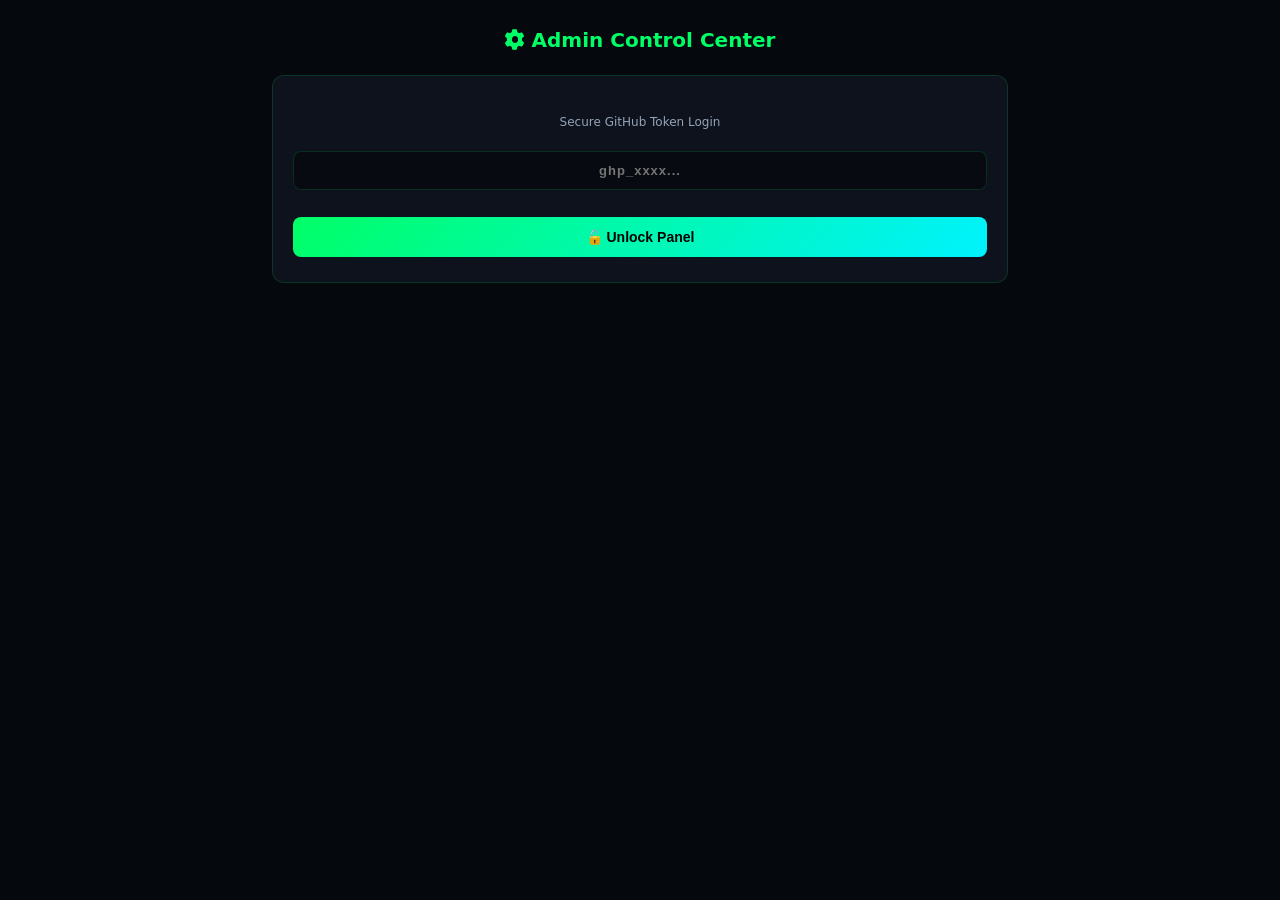
==== commit 7848d892: "Update admin.html" ====
--- a/admin.html
+++ b/admin.html
@@ -3,126 +3,138 @@
 <meta name="viewport" content="width=device-width,initial-scale=1">
 <title>Admin - Hindi Subbed</title>
 <meta name="robots" content="noindex, nofollow">
+<link rel="stylesheet" href="https://cdnjs.cloudflare.com/ajax/libs/font-awesome/6.4.0/css/all.min.css">
 <style>
-:root{--bg:#0f1115;--pn:#1a1d26;--ln:#2a2f40;--tx:#e6e8f0;--mu:#8b92a8;--ac:#ff8c00;--ok:#22c55e;--rd:#ef4444}
-*{box-sizing:border-box}body{margin:0;background:var(--bg);color:var(--tx);font:14px/1.5 system-ui}
-.w{max-width:760px;margin:auto;padding:12px 12px 90px}
-h1{font-size:20px;color:var(--ac);text-align:center;}
-h2{font-size:16px;color:var(--ac);border-bottom:1px solid var(--ln);padding-bottom:6px;margin:18px 0 8px}
-label{display:block;margin:10px 0 4px;color:var(--mu);font-size:11px;font-weight:700;text-transform:uppercase}
-input,select,textarea{width:100%;background:var(--pn);border:1px solid var(--ln);color:var(--tx);border-radius:10px;padding:11px;outline:none}
-textarea{min-height:70px}
-button{border:0;border-radius:10px;padding:10px 14px;font-weight:700;cursor:pointer}
-.btn{background:var(--pn);border:1px solid var(--ln);color:var(--tx)}
-.btn.on{background:var(--ac);color:#111;border-color:var(--ac)}
-.go{background:var(--ac);color:#111;width:100%;margin-top:12px;padding:13px;font-size:15px}
-.go2{background:var(--ok);color:#111;width:100%;margin-top:12px;padding:14px}
-.grid2{display:grid;grid-template-columns:1fr 1fr;gap:8px}
-.row{display:flex;justify-content:space-between;align-items:center;gap:8px;padding:10px;border:1px solid var(--ln);background:var(--pn);border-radius:10px;margin-top:8px}
-.tabs{display:flex;gap:6px;overflow-x:auto;padding:8px 0;position:sticky;top:0;background:var(--bg);z-index:5}
-.p{display:none}.p.on{display:block}
-#log{position:fixed;left:12px;right:12px;bottom:12px;background:#111;padding:12px;border-radius:12px;border:1px solid var(--ln);display:none;z-index:99;white-space:pre-wrap;text-align:center;font-weight:bold;}
-#appBody{display:none;}
-</style></head><body><div class="w">
-
-<h1>⚙️ Admin Panel</h1>
-
-<!-- LOGIN SECTION (SIRF TOKEN) -->
-<div id="loginSection" style="background:var(--pn);border:1px solid var(--ln);border-radius:12px;padding:25px 20px;margin-top:20px;text-align:center;">
-  <h2 style="border:none; margin:0 0 5px 0;">🔑 Admin Login</h2>
-  <p style="color:var(--mu);font-size:12px;margin-bottom:20px;">Sirf apna GitHub Token (Password) daaliye.</p>
-  
-  <input id="ghTok" type="password" placeholder="ghp_xxxx..." style="text-align:center; font-weight:bold; font-size:16px; letter-spacing:1px; margin-bottom:15px;">
-  
-  <button class="go" id="btnLoad" onclick="loadFromGithub()">🔓 Login Panel</button>
+:root { --bg: #05080c; --card: #0d121c; --ln: rgba(0, 255, 102, 0.15); --tx: #f0fdf4; --mu: #94a3b8; --ac: #00ff66; --gradient: linear-gradient(135deg, #00ff66 0%, #00f2fe 100%); }
+* { box-sizing: border-box; }
+body { margin: 0; background: var(--bg); color: var(--tx); font: 14px/1.5 'Segoe UI', system-ui; padding-bottom: 50px; }
+.w { max-width: 760px; margin: auto; padding: 12px; }
+h1 { font-size: 20px; color: var(--ac); text-align: center; margin-bottom: 20px; }
+h2 { font-size: 16px; color: var(--ac); border-bottom: 1px solid var(--ln); padding-bottom: 6px; margin: 18px 0 12px; }
+label { display: block; margin: 10px 0 4px; color: var(--mu); font-size: 11px; font-weight: 700; text-transform: uppercase; }
+.form-control { width: 100%; background: rgba(0,0,0,0.4); border: 1px solid var(--ln); color: #fff; border-radius: 8px; padding: 11px; outline: none; font-size: 13px; }
+.form-control:focus { border-color: var(--ac); }
+textarea.form-control { min-height: 70px; }
+.btn-action { width: 100%; padding: 12px; background: var(--gradient); color: #000; font-weight: 800; border: none; border-radius: 8px; cursor: pointer; margin-top: 12px; font-size: 14px; }
+.tabs { display: flex; gap: 6px; overflow-x: auto; padding: 8px 0; border-bottom: 1px solid var(--ln); margin-bottom: 15px; scrollbar-width: none; }
+.tabs::-webkit-scrollbar { display: none; }
+.ep-btn { background: rgba(0,255,102,0.06); border: 1px solid var(--ln); color: #fff; padding: 8px 12px; border-radius: 6px; font-size: 12px; font-weight: bold; cursor: pointer; white-space: nowrap; }
+.ep-btn.on { background: var(--ac); color: #000; }
+.grid2 { display: grid; grid-template-columns: 1fr 1fr; gap: 8px; }
+.row { display: flex; justify-content: space-between; align-items: center; gap: 8px; padding: 10px; border: 1px solid var(--ln); background: rgba(0,0,0,0.2); border-radius: 8px; margin-top: 8px; }
+.p { display: none; } .p.on { display: block; }
+#log { position: fixed; left: 12px; right: 12px; bottom: 12px; background: #111e16; color: #fff; padding: 12px; border-radius: 12px; border: 1px solid var(--ac); display: none; z-index: 99; font-weight: bold; text-align: center; }
+#appBody { display: none; }
+.danger { background: #ff4d4d; color: #fff; border: none; padding: 5px 10px; border-radius: 4px; font-weight: bold; cursor: pointer; }
+</style>
+</head><body><div class="w">
+
+<h1><i class="fa-solid fa-gear"></i> Admin Control Center</h1>
+
+<div id="loginSection" style="background:var(--card); border:1px solid var(--ln); border-radius:12px; padding:25px 20px; text-align:center;">
+  <p style="color:var(--mu); font-size:12px; margin-bottom:20px;">Secure GitHub Token Login</p>
+  <input id="ghTok" type="password" class="form-control" placeholder="ghp_xxxx..." style="text-align:center; font-weight:bold; letter-spacing:1px; margin-bottom:15px;">
+  <button class="btn-action" id="btnLoad" onclick="loadFromGithub()">🔓 Unlock Panel</button>
 </div>
 
-<!-- MAIN ADMIN AREA -->
 <div id="appBody">
   <div class="tabs">
-    <button data-t="post" class="btn on" onclick="tab('post')">Add Post</button>
-    <button data-t="ep" class="btn" onclick="tab('ep')">Episodes</button>
-    <button data-t="del" class="btn" onclick="tab('del')">Delete</button>
-    <button data-t="sh" class="btn" onclick="tab('sh')">Shorteners</button>
-    <button data-t="vip" class="btn" onclick="tab('vip')">VIP</button>
-    <button data-t="ads" class="btn" onclick="tab('ads')">Ads & App</button>
-    <button data-t="set" class="btn" onclick="tab('set')">Settings</button>
-    <button data-t="push" class="btn" onclick="tab('push')" style="background:var(--ok);color:#111">🚀 Push</button>
+    <button data-t="post" class="ep-btn on" onclick="tab('post')">Add Post</button>
+    <button data-t="ep" class="ep-btn" onclick="tab('ep')">Episodes</button>
+    <button data-t="del" class="ep-btn" onclick="tab('del')">Delete</button>
+    <button data-t="sh" class="ep-btn" onclick="tab('sh')">Shorteners</button>
+    <button data-t="vip" class="ep-btn" onclick="tab('vip')">VIP</button>
+    <button data-t="ads" class="ep-btn" onclick="tab('ads')">Ads & App</button>
+    <button data-t="set" class="ep-btn" onclick="tab('set')">Settings</button>
+    <button data-t="push" class="ep-btn" onclick="tab('push')" style="background:#00b359; color:#fff;">🚀 Push Live</button>
   </div>
 
   <div class="p on" id="t-post">
-    <h2>Post Add</h2>
-    <label>Poster Image URL</label><input id="pImg" placeholder="https://...">
-    <label>Anime Name *</label><input id="pName" placeholder="Solo Leveling Hindi Sub">
-    <label>Category *</label><input id="pCat" placeholder="Action">
-    <label>Genres (comma separated)</label><input id="pGen" placeholder="Action, Fantasy">
-    <label>Release Year</label><input id="pYr" placeholder="2024">
-    <label>Story</label><textarea id="pSt"></textarea>
-    <button class="go" onclick="addPost()">+ Add Post</button>
-    <div id="plist"></div>
+    <h2><i class="fa-solid fa-plus"></i> Post Add</h2>
+    
+    <!-- AUTO PARSER (From Cloudflare file) -->
+    <div style="background: rgba(0,255,102,0.04); padding:10px; border-radius:8px; border:1px dashed var(--ln); margin-bottom:15px;">
+      <label style="color:var(--ac); margin-top:0;"><i class="fa-solid fa-wand-magic-sparkles"></i> Auto Post Fill Parser</label>
+      <textarea id="autoDetectInp" class="form-control" style="height:60px; font-size:11px;" placeholder="Paste text here... e.g. Name: Solo Leveling, Category: Anime..." oninput="handleAutoDetect()"></textarea>
+    </div>
+
+    <!-- BLACK BOX IMAGE FIX GUIDE -->
+    <label>Poster Image URL</label>
+    <p style="font-size:10px; color:#ff4d4d; margin:0 0 5px;">⚠️ Telegram link mat daalna varna image Black aayegi. Hamesha public link daalo (e.g. postimages.org ya imgbb.com se upload karke URL yahan paste karo).</p>
+    <input id="pImg" class="form-control" placeholder="https://i.postimg.cc/...jpg">
+    
+    <label>Anime Name *</label><input id="pName" class="form-control" placeholder="Solo Leveling Hindi Sub">
+    <label>Category *</label><input id="pCat" class="form-control" placeholder="Action">
+    <label>Genres (comma separated)</label><input id="pGen" class="form-control" placeholder="Action, Fantasy">
+    <label>Release Year</label><input id="pYr" class="form-control" placeholder="2024">
+    <label>Story</label><textarea id="pSt" class="form-control"></textarea>
+    <button class="btn-action" onclick="addPost()">Publish Post</button>
+    <div id="plist" style="margin-top:15px;"></div>
   </div>
 
   <div class="p" id="t-ep">
-    <h2>Add Episode</h2>
-    <input id="eSearch" placeholder="Search post..." oninput="renderEpSel()" style="margin-bottom:6px">
-    <select id="eP"></select>
+    <h2><i class="fa-solid fa-video"></i> Add Episode</h2>
+    <input id="eSearch" class="form-control" placeholder="Search post..." oninput="renderEpSel()" style="margin-bottom:6px">
+    <select id="eP" class="form-control"></select>
     <div class="grid2">
-      <div><label>Season</label><input id="eS" value="01"></div>
-      <div><label>Episode No *</label><input id="eN" placeholder="01"></div>
-    </div>
-    <label>Quality</label><select id="eQl"><option>FHD</option><option selected>HD</option><option>SD</option></select>
-    <label>Play Link (Optional)</label><input id="ePl" placeholder="https://...">
-    <label>Play Password (Optional)</label><input id="ePw" placeholder="Leave blank if no lock">
-    <label>Real Download Link (Google Drive etc.) *</label><input id="eDl" placeholder="https://...">
-    <button class="go" id="btnEp" onclick="addEpisode()">+ Add Episode (Auto Shortener)</button>
+      <div><label>Season</label><input id="eS" class="form-control" value="01"></div>
+      <div><label>Episode No *</label><input id="eN" class="form-control" placeholder="01"></div>
+    </div>
+    <label>Quality</label>
+    <select id="eQl" class="form-control"><option>FHD</option><option selected>HD</option><option>SD</option></select>
+    <label>Play Link (Optional)</label><input id="ePl" class="form-control" placeholder="https://...">
+    <label>Play Password (Optional)</label><input id="ePw" class="form-control" placeholder="Leave blank if no lock">
+    <label>Real Download Link (Google Drive etc.) *</label><input id="eDl" class="form-control" placeholder="https://...">
+    <button class="btn-action" id="btnEp" onclick="addEpisode()">+ Add Episode (Auto Shortener)</button>
   </div>
 
   <div class="p" id="t-del">
-    <h2>Delete Posts</h2>
+    <h2><i class="fa-solid fa-trash"></i> Delete Posts</h2>
     <div id="dlist"></div>
   </div>
 
   <div class="p" id="t-sh">
-    <h2>Shorteners</h2>
+    <h2><i class="fa-solid fa-link"></i> Shorteners</h2>
     <div class="grid2">
-      <div><label>Domain</label><input id="sD" placeholder="gplinks.com"></div>
-      <div><label>API Key</label><input id="sK"></div>
-    </div>
-    <button class="go" onclick="addSh()">+ Add Shortener</button>
-    <div id="slist"></div>
+      <div><label>Domain</label><input id="sD" class="form-control" placeholder="gplinks.com"></div>
+      <div><label>API Key</label><input id="sK" class="form-control"></div>
+    </div>
+    <button class="btn-action" onclick="addSh()">+ Add Shortener</button>
+    <div id="slist" style="margin-top:15px;"></div>
   </div>
 
   <div class="p" id="t-vip">
-    <h2>Create VIP Pass</h2>
+    <h2><i class="fa-solid fa-gem"></i> Create VIP Pass</h2>
     <div class="grid2">
-      <div><label>User Gmail *</label><input id="vE" placeholder="user@gmail.com"></div>
-      <div><label>Passcode *</label><input id="vP"></div>
-    </div>
-    <label>Duration</label><select id="vD"><option value="30">30 Days</option><option value="90">90 Days</option><option value="365">1 Year</option></select>
-    <button class="go" onclick="addVip()">+ Add VIP User</button>
-    <div id="vlist"></div>
+      <div><label>User Gmail *</label><input id="vE" class="form-control" placeholder="user@gmail.com"></div>
+      <div><label>Passcode *</label><input id="vP" class="form-control"></div>
+    </div>
+    <label>Duration</label>
+    <select id="vD" class="form-control"><option value="30">30 Days</option><option value="90">90 Days</option><option value="365">1 Year</option></select>
+    <button class="btn-action" onclick="addVip()">+ Add VIP User</button>
+    <div id="vlist" style="margin-top:15px;"></div>
   </div>
 
   <div class="p" id="t-ads">
-    <h2>Ads & APK Link</h2>
-    <label>Header Ad Code</label><textarea id="c_head"></textarea>
-    <label>Body Ad (Popunder)</label><textarea id="c_body"></textarea>
-    <label>Banner Ad (iframe)</label><textarea id="c_ban"></textarea>
-    <label>App APK Link</label><input id="c_apk" placeholder="https://...">
+    <h2><i class="fa-solid fa-rectangle-ad"></i> Ads & APK Link</h2>
+    <label>Header Ad Code</label><textarea id="c_head" class="form-control"></textarea>
+    <label>Body Ad (Popunder)</label><textarea id="c_body" class="form-control"></textarea>
+    <label>Banner Ad (iframe)</label><textarea id="c_ban" class="form-control"></textarea>
+    <label>App APK Link</label><input id="c_apk" class="form-control" placeholder="https://...">
   </div>
 
   <div class="p" id="t-set">
-    <h2>Site Settings</h2>
-    <label>Telegram Channel Link</label><input id="c_tg" placeholder="https://t.me/...">
-    <label>Telegram Group</label><input id="c_gr">
-    <label>Website URL</label><input id="c_web">
-    <label>Site Name</label><input id="c_site" value="Hindi Subbed Anime">
+    <h2><i class="fa-solid fa-globe"></i> Site Settings</h2>
+    <label>Telegram Channel Link</label><input id="c_tg" class="form-control" placeholder="https://t.me/...">
+    <label>Telegram Group</label><input id="c_gr" class="form-control">
+    <label>Website URL (Bohot zaroori hai shortener ke liye)</label><input id="c_web" class="form-control" placeholder="https://yourname.github.io/repo">
+    <label>Site Name</label><input id="c_site" class="form-control" value="Hindi Subbed Anime">
   </div>
 
   <div class="p" id="t-push">
-    <h2>Save Changes to Live Site</h2>
+    <h2><i class="fa-solid fa-cloud-arrow-up"></i> Save Changes to Live Site</h2>
     <p style="color:var(--mu);font-size:12px">Jab aap posts add kar lein, toh yahan se PUSH dabayein taaki site live update ho jaye.</p>
-    <button class="go2" id="btnPush" onclick="pushToGithub()">🚀 Push to GitHub (Save Data)</button>
+    <button class="btn-action" id="btnPush" onclick="pushToGithub()">🚀 Push to GitHub (Save Data)</button>
   </div>
 </div>
 
@@ -133,49 +145,65 @@
 // ==========================================
 // YAHAN APNA USERNAME AUR REPO NAME DAALEIN
 // ==========================================
-const GITHUB_USERNAME = "asif3543"; 
+const GITHUB_USERNAME = "ringrongringbro-lab"; 
 const GITHUB_REPO = "hindi-subbed-anime";
 // ==========================================
-
+  
 const $=id=>document.getElementById(id);
 const esc=s=>String(s).replace(/[&<>"]/g,c=>({'&':'&amp;','<':'&lt;','>':'&gt;','"':'&quot;'}[c]));
 let db={posts:[],vip:[],cfg:{},sh:[],paid:[]}, sha=null;
 
 const H=async s=>[...new Uint8Array(await crypto.subtle.digest('SHA-256',new TextEncoder().encode(s)))].map(b=>b.toString(16).padStart(2,'0')).join('');
-
-// Background encryption magic (Ab PIN ki zarurat nahi)
 async function getVk(){ return await H('Hindi Subbed Anime_VK_BULLETPROOF_2024'); }
 async function enc(t,p){ const e=new TextEncoder(); const s=crypto.getRandomValues(new Uint8Array(16)); const iv=crypto.getRandomValues(new Uint8Array(12)); const k=await crypto.subtle.deriveKey({name:'PBKDF2',salt:s,iterations:100000,hash:'SHA-256'},await crypto.subtle.importKey('raw',e.encode(p),'PBKDF2',false,['deriveKey']),{name:'AES-GCM',length:256},false,['encrypt']); const ct=new Uint8Array(await crypto.subtle.encrypt({name:'AES-GCM',iv},k,e.encode(t))); const all=new Uint8Array(s.length+iv.length+ct.length); all.set(s,0); all.set(iv,s.length); all.set(ct,s.length+iv.length); return btoa(String.fromCharCode(...all)); }
 
-function log(t,ok=true){ const el=$('log'); el.textContent=t; el.style.display='block'; el.style.borderColor=ok?'#22c55e':'#ef4444'; setTimeout(()=>el.style.display='none',4000); }
+function log(t,ok=true){ const el=$('log'); el.textContent=t; el.style.display='block'; el.style.borderColor=ok?'var(--ac)':'#ff4d4d'; setTimeout(()=>el.style.display='none',4000); }
 function tab(t){ document.querySelectorAll('.p').forEach(e=>e.classList.toggle('on',e.id==='t-'+t)); document.querySelectorAll('.tabs button').forEach(b=>b.classList.toggle('on',b.dataset.t===t)); }
 
-// SIRF TOKEN SE LOGIN
+// Auto parser logic
+function handleAutoDetect() {
+  const text = $('autoDetectInp').value.trim();
+  if (!text) return;
+  const lines = text.split(/\n/);
+  let parsed = { name: "", category: "", release: "", genres: "" };
+  const aliases = [["name", "name"], ["title", "name"], ["category", "category"], ["release", "release"], ["year", "release"], ["genres", "genres"], ["genre", "genres"]];
+  lines.forEach(line => {
+    for (const [alias, field] of aliases) {
+      const m = line.match(new RegExp("^[ \\t]*" + alias + "[ \\t]*[-:=]+[ \\t]*(.*)", "i"));
+      if (m) { parsed[field] = m[1].trim(); break; }
+    }
+  });
+  if (parsed.name) $('pName').value = parsed.name;
+  if (parsed.category) $('pCat').value = parsed.category;
+  if (parsed.genres) $('pGen').value = parsed.genres;
+  if (parsed.release) $('pYr').value = parsed.release;
+}
+
 async function loadFromGithub(){
   const tok=$('ghTok').value.trim();
   if(!tok) return log('GitHub Token daaliye',false);
-  $('btnLoad').disabled=true; $('btnLoad').textContent='Verifying Token...';
+  $('btnLoad').disabled=true; $('btnLoad').textContent='Verifying...';
   
   try{
     const r=await fetch(`https://api.github.com/repos/${GITHUB_USERNAME}/${GITHUB_REPO}/contents/data/data.json`,{headers:{Authorization:`Bearer ${tok}`,Accept:'application/vnd.github.v3+json'}});
     if(r.status===404){ db={posts:[],vip:[],cfg:{},sh:[],paid:[]}; sha=null; log('Fresh start. Ready!'); }
     else{ 
-      if(!r.ok) throw new Error("Invalid GitHub Token"); 
+      if(!r.ok) throw new Error("Invalid Token"); 
       const j=await r.json(); sha=j.sha; 
       const raw=atob(j.content.replace(/\n/g,'')); const content=JSON.parse(decodeURIComponent(escape(raw))); 
       db.posts=content.posts||[]; db.vip=content.vip||[]; db.cfg=content.cfg||{}; db.sh=content.sh||[];
       ['head','body','ban','apk','tg','gr','web','site'].forEach(k=>{ if($('c_'+k)) $('c_'+k).value=db.cfg[k]||''; }); 
-      log(`Login Success! ${db.posts.length} posts loaded`); 
+      log(`Login Success!`); 
     }
     $('loginSection').style.display='none';
     $('appBody').style.display='block';
     renderAll();
-  }catch(e){ log('Login Fail: '+e.message,false); $('btnLoad').textContent='🔓 Login Panel'; } 
+  }catch(e){ log('Login Fail: '+e.message,false); $('btnLoad').textContent='🔓 Unlock Panel'; } 
   $('btnLoad').disabled=false; 
 }
 
 function renderAll(){ 
-  $('plist').innerHTML=db.posts.map(p=>`<div class="row"><div><b>${esc(p.name)}</b><br><small>${p.eps.length} eps</small></div></div>`).join(''); 
+  $('plist').innerHTML=db.posts.map(p=>`<div class="row"><div><b style="color:var(--ac);">${esc(p.name)}</b><br><small style="color:var(--mu)">${p.eps.length} eps</small></div></div>`).join(''); 
   renderEpSel(); 
   $('dlist').innerHTML=db.posts.map((p,i)=>`<div class="row"><div>${esc(p.name)}</div><button class="danger" onclick="delPost(${i})">Delete</button></div>`).join('');
   $('slist').innerHTML=db.sh.map((s,i)=>`<div class="row"><div>${esc(s.d)}</div><button class="danger" onclick="db.sh.splice(${i},1);renderAll()">Del</button></div>`).join('');
@@ -199,7 +227,8 @@
   $('btnEp').textContent = 'Generating Links...';
   
   const epId = Date.now().toString(36);
-  const baseUrl = window.location.href.split('/').slice(0,-1).join('/');
+  // Important URL Fix for shortener
+  const baseUrl = db.cfg.web ? db.cfg.web.replace(/\/$/, '') : window.location.href.split('/').slice(0,-1).join('/');
   const targetUrl = `${baseUrl}/verify.html?id=${post.id}&ep=${epId}&done=1`;
   
   const shorts=[];
@@ -218,7 +247,7 @@
   let play=$('ePl').value.trim(), lock=0; if(play && $('ePw').value.trim()){ play=await enc(play, $('ePw').value.trim()); lock=1; }
   
   post.eps.push({id:epId, s:$('eS').value.trim()||'01', n:$('eN').value.trim(), q:$('eQl').value, play, lock, pd, short:shorts});
-  $('eN').value=$('eDl').value=''; $('btnEp').textContent = '+ Add Episode (Auto Shortener)';
+  $('eN').value=$('eDl').value=''; $('btnEp').textContent = '+ Add Episode';
   log('Episode Added Successfully!');
 }
 
@@ -238,7 +267,7 @@
     
     const r=await fetch(`https://api.github.com/repos/${GITHUB_USERNAME}/${GITHUB_REPO}/contents/data/data.json`,{method:'PUT',headers:{Authorization:`Bearer ${tok}`,Accept:'application/vnd.github.v3+json'},body:JSON.stringify(body)});
     if(!r.ok) throw new Error(await r.text()); const j=await r.json(); sha=j.content.sha; 
-    log(`✅ Pushed to Live Site Successfully!`,true);
+    log(`✅ Pushed to Live Site Successfully!`);
   }catch(e){ log('Push fail: '+e.message,false); } 
   $('btnPush').disabled=false; $('btnPush').textContent='🚀 Push to GitHub (Save Data)';
 }
